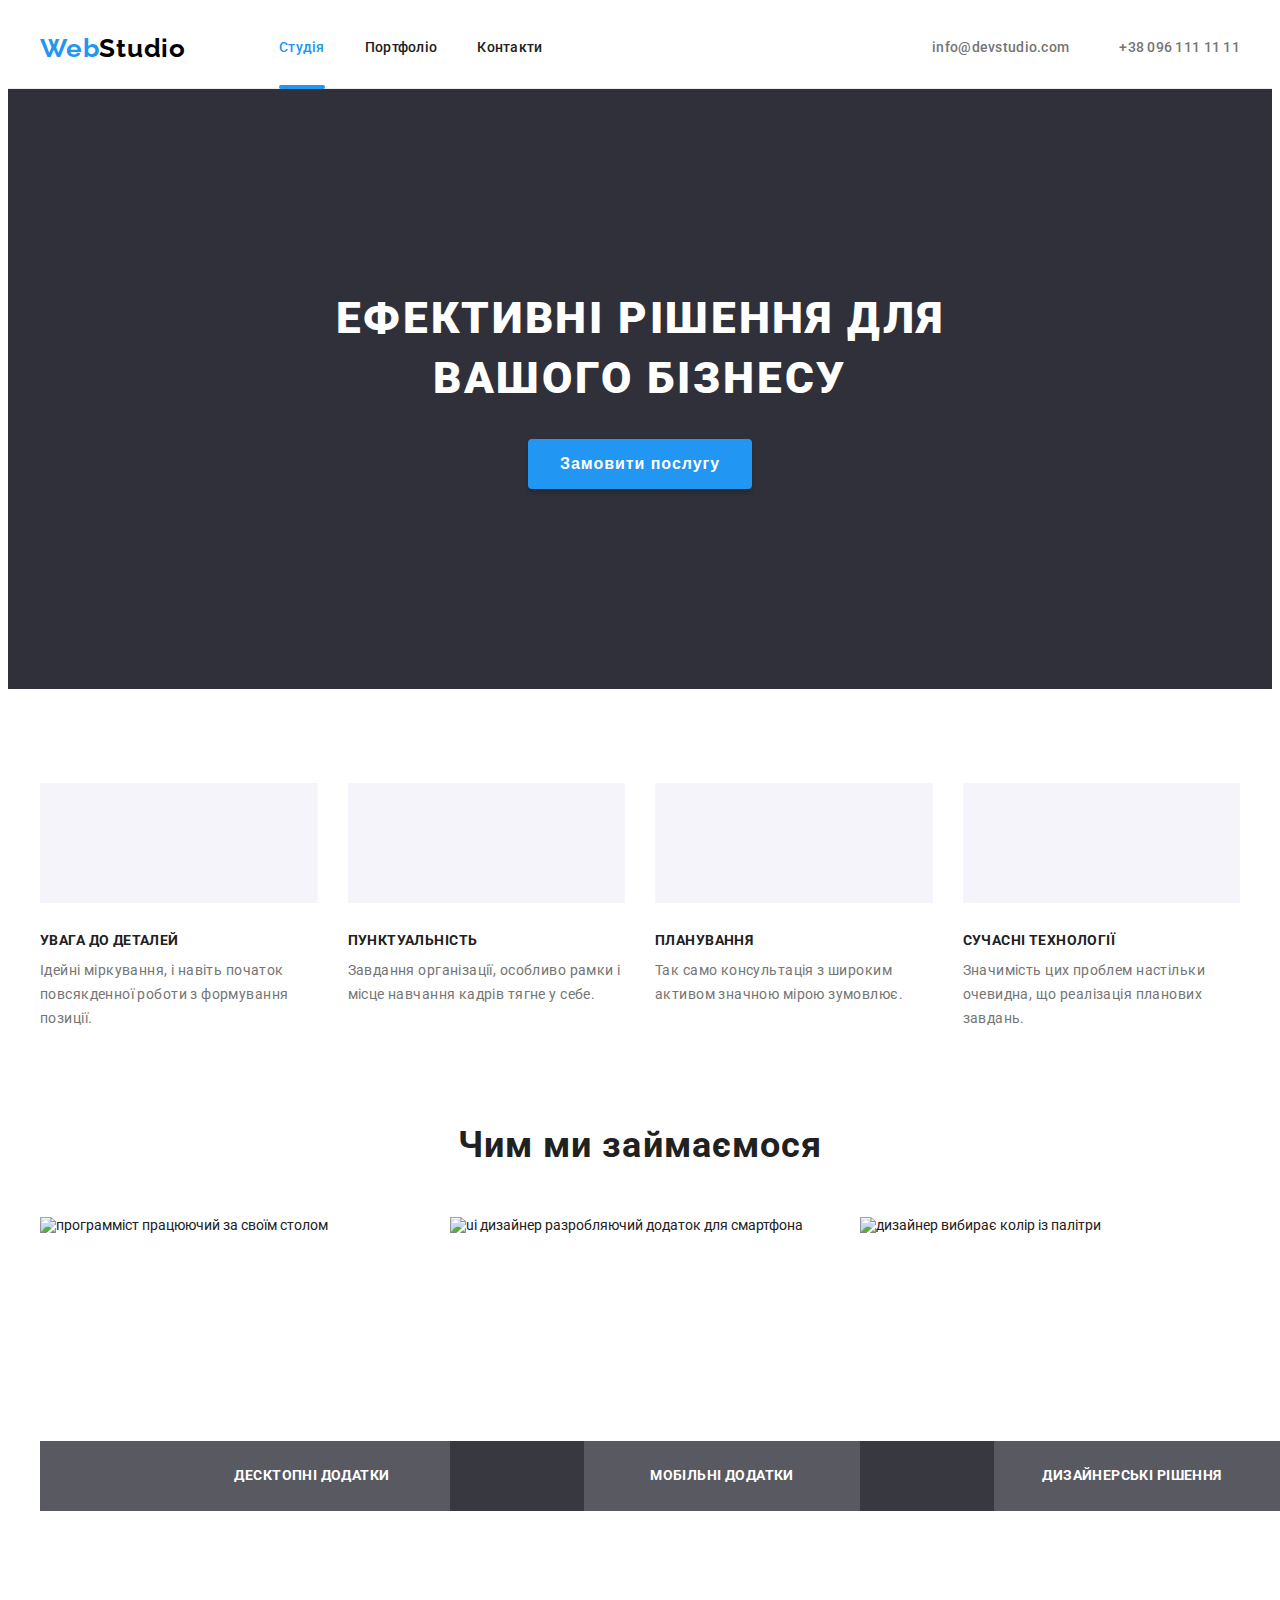
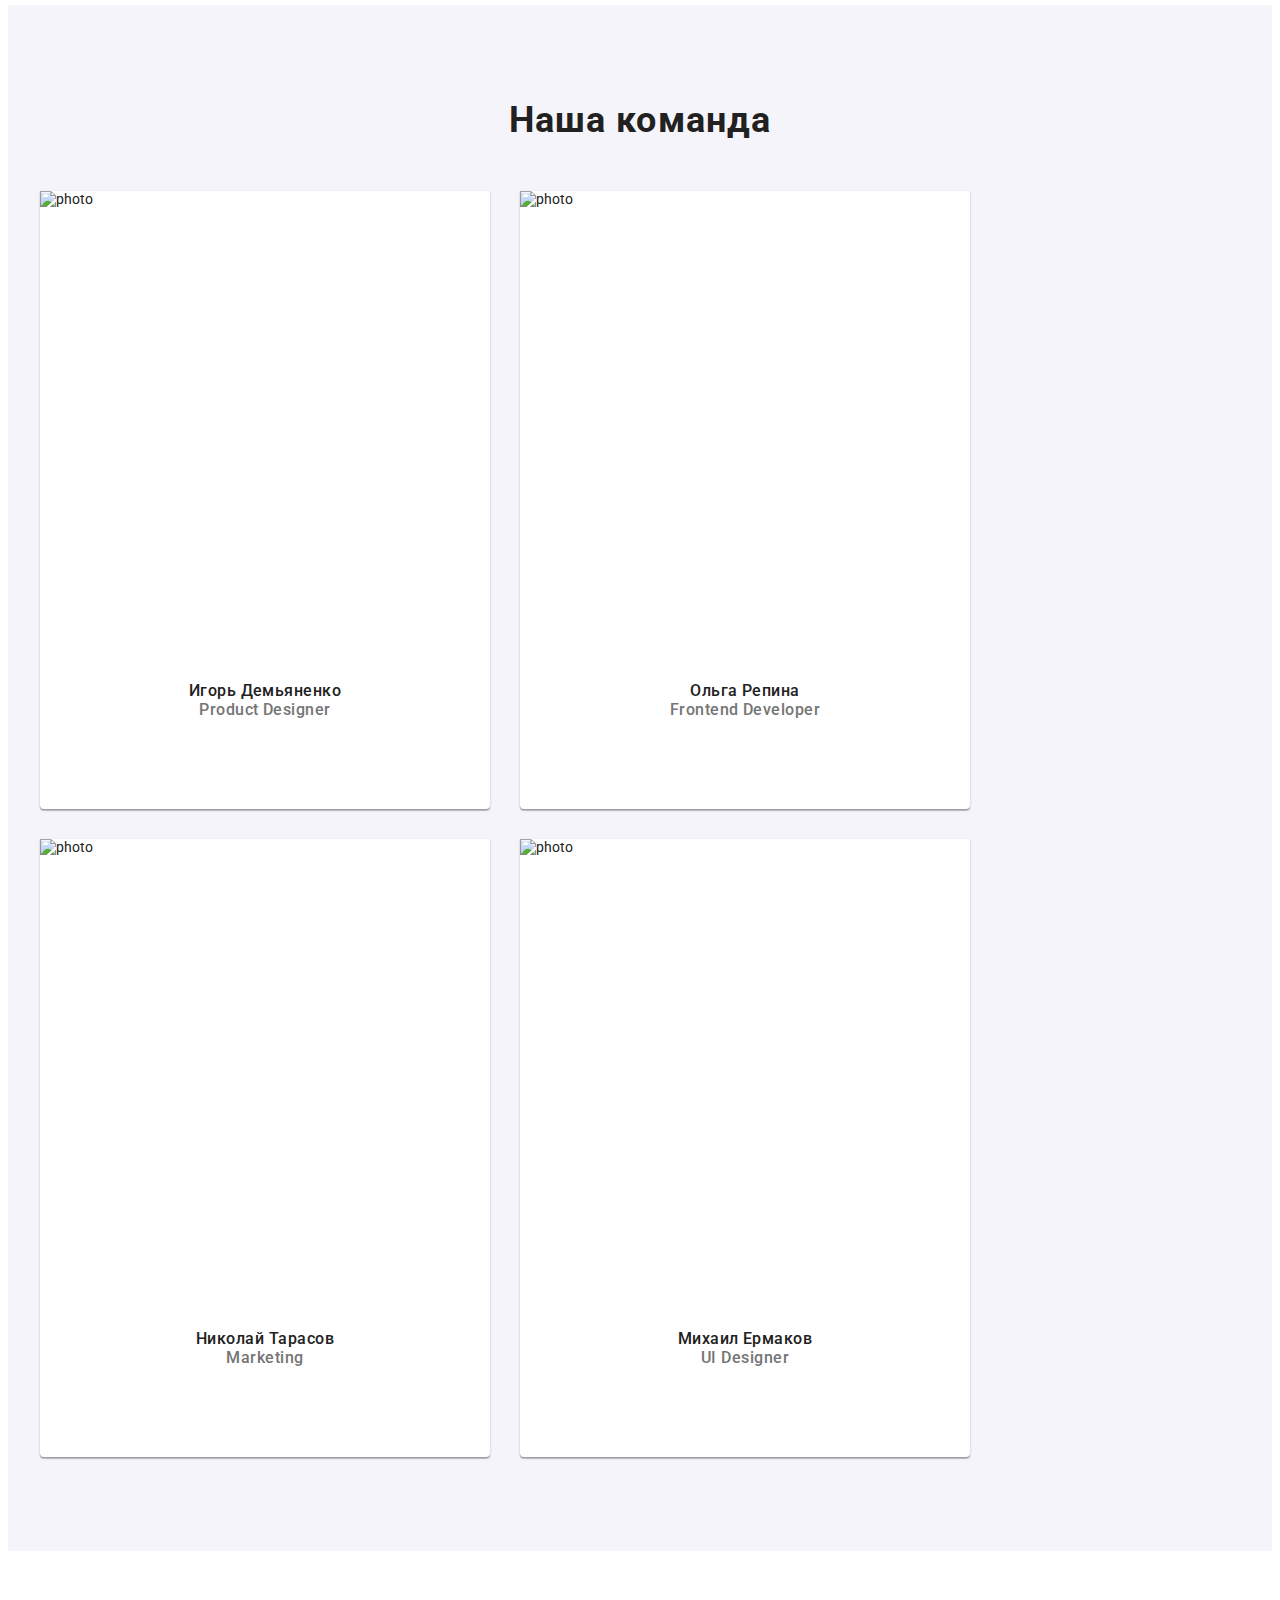
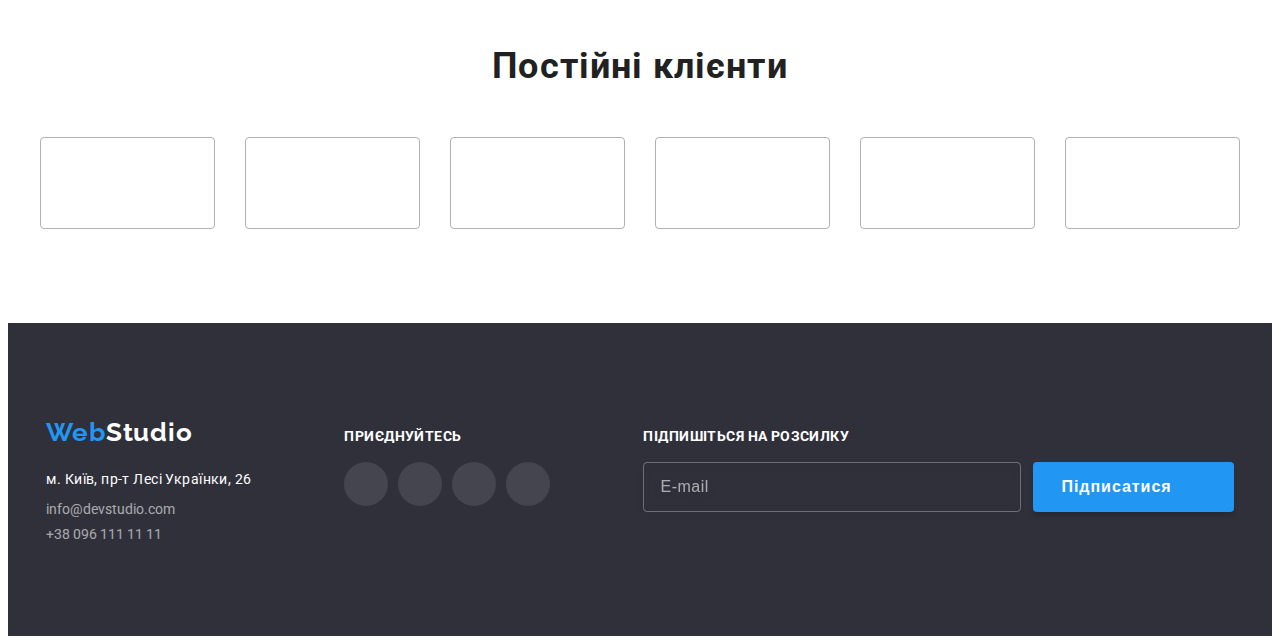
==== index.html @ 39da8366 "bugfix" ====
<!DOCTYPE html>
<html lang="uk">
  <head>
    <meta charset="UTF-8" />
    <meta http-equiv="X-UA-Compatible" content="IE=edge" />
    <meta name="viewport" content="width=device-width, initial-scale=1.0" />
    <title>goit-markup-hw</title>
    <link rel="preconnect" href="https://fonts.googleapis.com" />
    <link rel="preconnect" href="https://fonts.gstatic.com" crossorigin />
    <link
      href="https://fonts.googleapis.com/css2?family=Raleway:wght@700&family=Roboto:wght@400;500;700;900&display=swap"
      rel="stylesheet"
    />
    <link rel="icon" type="image/svg+xml" href="/favicon.svg" />
    <link
      rel="stylesheet"
      href="https://cdnjs.cloudflare.com/ajax/libs/modern-normalize/1.1.0/modern-normalize.min.css"
      integrity="sha512-wpPYUAdjBVSE4KJnH1VR1HeZfpl1ub8YT/NKx4PuQ5NmX2tKuGu6U/JRp5y+Y8XG2tV+wKQpNHVUX03MfMFn9Q=="
      crossorigin="anonymous"
      referrerpolicy="no-referrer"
    />
    <link rel="stylesheet" href="css/main.min.css" />
  </head>

  <body data-page>
    <!-- header -->
    <header class="header">
      <div class="container">
        <div class="header__container">
          <a class="header__logo logo" href="./index.html" lang="en">
            <span class="logo__text">Web</span>Studio
          </a>
          <button
            class="menu-btn"
            type="button"
            aria-expanded="false"
            aria-label="перемикач мобільного меню"
            data-menu-button
          >
            <svg class="icon" width="40" height="40">
              <use class="icon-menu" href="./images/icons.svg#menu-open"></use>
              <use class="icon-cross" href="./images/icons.svg#menu-close"></use>
            </svg>
          </button>
          <div class="mobile-menu" data-menu>
            <nav class="header__nav nav">
              <ul class="nav__list">
                <li class="nav__item">
                  <a class="nav__link nav__link--current" href="./index.html">Студія</a>
                </li>
                <li class="nav__item">
                  <a class="nav__link" href="./portfolio.html">Портфоліо</a>
                </li>
                <li class="nav__item">
                  <a class="nav__link" href="">Контакти</a>
                </li>
              </ul>
            </nav>
            <ul class="header__contacts">
              <li class="header__item">
                <a class="header__link" href="mailto:info@devstudio.com">
                  <svg class="header__icon icon" width="16" height="12">
                    <use href="./images/icons.svg#envelope"></use>
                  </svg>
                  <span class="header__email">info@devstudio.com</span></a
                >
              </li>
              <li class="header__item">
                <a class="header__link" href="tel:+380961111111">
                  <svg class="header__icon icon" width="10" height="16">
                    <use href="./images/icons.svg#smartphone"></use>
                  </svg>
                  <span class="header__phone">+38 096 111 11 11</span></a
                >
              </li>
            </ul>
            <ul class="mobile-menu__socials">
              <li class="mobile-menu__item"><a class="mobile-menu__link" href="">Instagram</a></li>
              <li class="mobile-menu__item"><a class="mobile-menu__link" href="">Twitter</a></li>
              <li class="mobile-menu__item"><a class="mobile-menu__link" href="">Facebook</a></li>
              <li class="mobile-menu__item"><a class="mobile-menu__link" href="">LinkedIn</a></li>
            </ul>
          </div>
        </div>
      </div>
    </header>

    <!-- main -->
    <main>
      <!-- hero section -->
      <section class="hero">
        <h1 class="hero__title main-title">Ефективні рішення для<br />вашого бізнесу</h1>
        <button class="hero__button btn" type="button" data-modal-open>Замовити послугу</button>
      </section>

      <!-- benefits section -->
      <section class="benefits">
        <div class="container">
          <h2 class="section-title visually-hidden">Переваги</h2>
          <ul class="benefits__list card-set">
            <li class="benefits__item card-set__item">
              <div class="benefits__thumb">
                <svg width="70" height="70">
                  <use href="./images/icons.svg#antenna"></use>
                </svg>
              </div>
              <h3 class="benefits__subtitle">Увага до деталей</h3>
              <p class="benefits__text">
                Ідейні міркування, і навіть початок повсякденної роботи з формування позиції.
              </p>
            </li>
            <li class="benefits__item card-set__item">
              <div class="benefits__thumb">
                <svg width="70" height="70">
                  <use href="./images/icons.svg#clock"></use>
                </svg>
              </div>
              <h3 class="benefits__subtitle">Пунктуальність</h3>
              <p class="benefits__text">
                Завдання організації, особливо рамки і місце навчання кадрів тягне у себе.
              </p>
            </li>
            <li class="benefits__item card-set__item">
              <div class="benefits__thumb">
                <svg width="70" height="70">
                  <use href="./images/icons.svg#diagram"></use>
                </svg>
              </div>
              <h3 class="benefits__subtitle">Планування</h3>
              <p class="benefits__text">
                Так само консультація з широким активом значною мірою зумовлює.
              </p>
            </li>
            <li class="benefits__item card-set__item">
              <div class="benefits__thumb">
                <svg width="70" height="70">
                  <use href="./images/icons.svg#astronaut"></use>
                </svg>
              </div>
              <h3 class="benefits__subtitle">Сучасні технології</h3>
              <p class="benefits__text">
                Значимість цих проблем настільки очевидна, що реалізація планових завдань.
              </p>
            </li>
          </ul>
        </div>
      </section>

      <!-- works section -->
      <section class="works">
        <div class="container">
          <h2 class="works__title section-title">Чим ми займаємося</h2>
          <ul class="works__list card-set">
            <li class="card-set__item">
              <div class="works__thumb">
                <picture>
                  <!-- desktop screen -->
                  <source
                    media="(min-width: 1200px)"
                    srcset="./images/works/works-1@1x.webp 1x, ./images/works/works-1@2x.webp 2x"
                    type="image/webp"
                  />
                  <source
                    media="(min-width: 1200px)"
                    srcset="./images/works/works-1@1x.jpg 1x, ./images/works/works-1@2x.jpg 2x"
                    type="image/jpg"
                  />
                  <!-- fallback -->
                  <img
                    src="./images/works/works-1@1x.jpg"
                    width="370"
                    height="294"
                    loading="lazy"
                    alt="программіст працюючий за своїм столом"
                  />
                </picture>
                <p class="works__desc">Десктопні додатки</p>
              </div>
            </li>
            <li class="card-set__item">
              <div class="works__thumb">
                <picture>
                  <!-- desktop screen -->
                  <source
                    media="(min-width: 1200px)"
                    srcset="./images/works/works-2@1x.webp 1x, ./images/works/works-2@2x.webp 2x"
                    type="image/webp"
                  />
                  <source
                    media="(min-width: 1200px)"
                    srcset="./images/works/works-2@1x.jpg 1x, ./images/works/works-2@2x.jpg 2x"
                    type="image/jpg"
                  />
                  <!-- fallback -->
                  <img
                    src="./images/works/works-2@1x.jpg"
                    width="370"
                    height="294"
                    loading="lazy"
                    alt="ui дизайнер разробляючий додаток для смартфона"
                  />
                </picture>
                <p class="works__desc">Мобільні додатки</p>
              </div>
            </li>
            <li class="card-set__item">
              <div class="works__thumb">
                <picture>
                  <!-- desktop screen -->
                  <source
                    media="(min-width: 1200px)"
                    srcset="./images/works/works-3@1x.webp 1x, ./images/works/works-3@2x.webp 2x"
                    type="image/webp"
                  />
                  <source
                    media="(min-width: 1200px)"
                    srcset="./images/works/works-3@1x.jpg 1x, ./images/works/works-3@2x.jpg 2x"
                    type="image/jpg"
                  />
                  <!-- fallback -->
                  <img
                    src="./images/works/works-3@1x.jpg"
                    width="370"
                    height="294"
                    loading="lazy"
                    alt="дизайнер вибирає колір із палітри"
                  />
                </picture>
                <p class="works__desc">Дизайнерські рішення</p>
              </div>
            </li>
          </ul>
        </div>
      </section>

      <!-- team section -->
      <section class="team">
        <div class="container">
          <h2 class="team__title section-title">Наша команда</h2>
          <ul class="team__list card-set">
            <li class="team__item card-set__item">
              <picture>
                <!-- desktop screen -->
                <source
                  media="(min-width: 1200px)"
                  srcset="
                    ./images/team/desktop/team-1_lg@1x.webp 1x,
                    ./images/team/desktop/team-1_lg@2x.webp 2x
                  "
                  type="image/webp"
                />
                <source
                  media="(min-width: 1200px)"
                  srcset="
                    ./images/team/desktop/team-1_lg@1x.jpg 1x,
                    ./images/team/desktop/team-1_lg@2x.jpg 2x
                  "
                  type="image/jpg"
                />
                <!-- tablet screen -->
                <source
                  media="(min-width: 768px)"
                  srcset="
                    ./images/team/tablet/team-1_md@1x.webp 1x,
                    ./images/team/tablet/team-1_md@2x.webp 2x
                  "
                  type="image/webp"
                />
                <source
                  media="(min-width: 768px)"
                  srcset="
                    ./images/team/tablet/team-1_md@1x.jpg 1x,
                    ./images/team/tablet/team-1_md@2x.jpg 2x
                  "
                  type="image/jpg"
                />
                <!-- mobile screen -->
                <source
                  media="(max-width: 767px)"
                  srcset="
                    ./images/team/mobile/team-1_sm@1x.webp 1x,
                    ./images/team/mobile/team-1_sm@2x.webp 2x
                  "
                  type="image/webp"
                />
                <source
                  media="(max-width: 767px)"
                  srcset="
                    ./images/team/mobile/team-1_sm@1x.jpg 1x,
                    ./images/team/mobile/team-1_sm@2x.jpg 2x
                  "
                  type="image/jpg"
                />
                <!-- fallback -->
                <img
                  src="./images/team/mobile/team-1_sm@1x.jpg"
                  width="450"
                  height="460"
                  alt="photo"
                />
              </picture>
              <div class="team__content">
                <h3 class="team__subtitle">Игорь Демьяненко</h3>
                <p class="team__desc" lang="en">Product Designer</p>
                <ul class="socials">
                  <li class="socials__item">
                    <a
                      class="socials__link--light-theme socials__link"
                      href=""
                      aria-label="instagram"
                    >
                      <svg class="icon" width="20" height="20">
                        <use href="./images/icons.svg#instagram"></use>
                      </svg>
                    </a>
                  </li>
                  <li class="socials__item">
                    <a
                      class="socials__link--light-theme socials__link"
                      href=""
                      aria-label="twitter"
                    >
                      <svg class="icon" width="20" height="20">
                        <use href="./images/icons.svg#twitter"></use>
                      </svg>
                    </a>
                  </li>
                  <li class="socials__item">
                    <a
                      class="socials__link--light-theme socials__link"
                      href=""
                      aria-label="facebook"
                    >
                      <svg class="icon" width="20" height="20">
                        <use href="./images/icons.svg#facebook"></use>
                      </svg>
                    </a>
                  </li>
                  <li class="socials__item">
                    <a
                      class="socials__link--light-theme socials__link"
                      href=""
                      aria-label="linkedin"
                    >
                      <svg class="icon" width="20" height="20">
                        <use href="./images/icons.svg#linkedin"></use>
                      </svg>
                    </a>
                  </li>
                </ul>
              </div>
            </li>
            <li class="team__item card-set__item">
              <picture>
                <!-- desktop screen -->
                <source
                  media="(min-width: 1200px)"
                  srcset="
                    ./images/team/desktop/team-2_lg@1x.webp 1x,
                    ./images/team/desktop/team-2_lg@2x.webp 2x
                  "
                  type="image/webp"
                />
                <source
                  media="(min-width: 1200px)"
                  srcset="
                    ./images/team/desktop/team-2_lg@1x.jpg 1x,
                    ./images/team/desktop/team-2_lg@2x.jpg 2x
                  "
                  type="image/jpg"
                />
                <!-- tablet screen -->
                <source
                  media="(min-width: 768px)"
                  srcset="
                    ./images/team/tablet/team-2_md@1x.webp 1x,
                    ./images/team/tablet/team-2_md@2x.webp 2x
                  "
                  type="image/webp"
                />
                <source
                  media="(min-width: 768px)"
                  srcset="
                    ./images/team/tablet/team-2_md@1x.jpg 1x,
                    ./images/team/tablet/team-2_md@2x.jpg 2x
                  "
                  type="image/jpg"
                />
                <!-- mobile screen -->
                <source
                  media="(max-width: 767px)"
                  srcset="
                    ./images/team/mobile/team-2_sm@1x.webp 1x,
                    ./images/team/mobile/team-2_sm@2x.webp 2x
                  "
                  type="image/webp"
                />
                <source
                  media="(max-width: 767px)"
                  srcset="
                    ./images/team/mobile/team-2_sm@1x.jpg 1x,
                    ./images/team/mobile/team-2_sm@2x.jpg 2x
                  "
                  type="image/jpg"
                />
                <!-- fallback -->
                <img
                  src="./images/team/mobile/team-2_sm@1x.jpg"
                  width="450"
                  height="460"
                  alt="photo"
                />
              </picture>
              <div class="team__content">
                <h3 class="team__subtitle">Ольга Репина</h3>
                <p class="team__desc" lang="en">Frontend Developer</p>
                <ul class="socials">
                  <li class="socials__item">
                    <a
                      class="socials__link--light-theme socials__link"
                      href=""
                      aria-label="instagram"
                    >
                      <svg class="icon" width="20" height="20">
                        <use href="./images/icons.svg#instagram"></use>
                      </svg>
                    </a>
                  </li>
                  <li class="socials__item">
                    <a
                      class="socials__link--light-theme socials__link"
                      href=""
                      aria-label="twitter"
                    >
                      <svg class="icon" width="20" height="20">
                        <use href="./images/icons.svg#twitter"></use>
                      </svg>
                    </a>
                  </li>
                  <li class="socials__item">
                    <a
                      class="socials__link--light-theme socials__link"
                      href=""
                      aria-label="facebook"
                    >
                      <svg class="icon" width="20" height="20">
                        <use href="./images/icons.svg#facebook"></use>
                      </svg>
                    </a>
                  </li>
                  <li class="socials__item">
                    <a
                      class="socials__link--light-theme socials__link"
                      href=""
                      aria-label="linkedin"
                    >
                      <svg class="icon" width="20" height="20">
                        <use href="./images/icons.svg#linkedin"></use>
                      </svg>
                    </a>
                  </li>
                </ul>
              </div>
            </li>
            <li class="team__item card-set__item">
              <picture>
                <!-- desktop screen -->
                <source
                  media="(min-width: 1200px)"
                  srcset="
                    ./images/team/desktop/team-3_lg@1x.webp 1x,
                    ./images/team/desktop/team-3_lg@2x.webp 2x
                  "
                  type="image/webp"
                />
                <source
                  media="(min-width: 1200px)"
                  srcset="
                    ./images/team/desktop/team-3_lg@1x.jpg 1x,
                    ./images/team/desktop/team-3_lg@2x.jpg 2x
                  "
                  type="image/jpg"
                />
                <!-- tablet screen -->
                <source
                  media="(min-width: 768px)"
                  srcset="
                    ./images/team/tablet/team-3_md@1x.webp 1x,
                    ./images/team/tablet/team-3_md@2x.webp 2x
                  "
                  type="image/webp"
                />
                <source
                  media="(min-width: 768px)"
                  srcset="
                    ./images/team/tablet/team-3_md@1x.jpg 1x,
                    ./images/team/tablet/team-3_md@2x.jpg 2x
                  "
                  type="image/jpg"
                />
                <!-- mobile screen -->
                <source
                  media="(max-width: 767px)"
                  srcset="
                    ./images/team/mobile/team-3_sm@1x.webp 1x,
                    ./images/team/mobile/team-3_sm@2x.webp 2x
                  "
                  type="image/webp"
                />
                <source
                  media="(max-width: 767px)"
                  srcset="
                    ./images/team/mobile/team-3_sm@1x.jpg 1x,
                    ./images/team/mobile/team-3_sm@2x.jpg 2x
                  "
                  type="image/jpg"
                />
                <!-- fallback -->
                <img
                  src="./images/team/mobile/team-3_sm@1x.jpg"
                  width="450"
                  height="460"
                  alt="photo"
                />
              </picture>
              <div class="team__content">
                <h3 class="team__subtitle">Николай Тарасов</h3>
                <p class="team__desc" lang="en">Marketing</p>
                <ul class="socials">
                  <li class="socials__item">
                    <a
                      class="socials__link--light-theme socials__link"
                      href=""
                      aria-label="instagram"
                    >
                      <svg class="icon" width="20" height="20">
                        <use href="./images/icons.svg#instagram"></use>
                      </svg>
                    </a>
                  </li>
                  <li class="socials__item">
                    <a
                      class="socials__link--light-theme socials__link"
                      href=""
                      aria-label="twitter"
                    >
                      <svg class="icon" width="20" height="20">
                        <use href="./images/icons.svg#twitter"></use>
                      </svg>
                    </a>
                  </li>
                  <li class="socials__item">
                    <a
                      class="socials__link--light-theme socials__link"
                      href=""
                      aria-label="facebook"
                    >
                      <svg class="icon" width="20" height="20">
                        <use href="./images/icons.svg#facebook"></use>
                      </svg>
                    </a>
                  </li>
                  <li class="socials__item">
                    <a
                      class="socials__link--light-theme socials__link"
                      href=""
                      aria-label="linkedin"
                    >
                      <svg class="icon" width="20" height="20">
                        <use href="./images/icons.svg#linkedin"></use>
                      </svg>
                    </a>
                  </li>
                </ul>
              </div>
            </li>
            <li class="team__item card-set__item">
              <picture>
                <!-- desktop screen -->
                <source
                  media="(min-width: 1200px)"
                  srcset="
                    ./images/team/desktop/team-4_lg@1x.webp 1x,
                    ./images/team/desktop/team-4_lg@2x.webp 2x
                  "
                  type="image/webp"
                />
                <source
                  media="(min-width: 1200px)"
                  srcset="
                    ./images/team/desktop/team-4_lg@1x.jpg 1x,
                    ./images/team/desktop/team-4_lg@2x.jpg 2x
                  "
                  type="image/jpg"
                />
                <!-- tablet screen -->
                <source
                  media="(min-width: 768px)"
                  srcset="
                    ./images/team/tablet/team-4_md@1x.webp 1x,
                    ./images/team/tablet/team-4_md@2x.webp 2x
                  "
                  type="image/webp"
                />
                <source
                  media="(min-width: 768px)"
                  srcset="
                    ./images/team/tablet/team-4_md@1x.jpg 1x,
                    ./images/team/tablet/team-4_md@2x.jpg 2x
                  "
                  type="image/jpg"
                />
                <!-- mobile screen -->
                <source
                  media="(max-width: 767px)"
                  srcset="
                    ./images/team/mobile/team-4_sm@1x.webp 1x,
                    ./images/team/mobile/team-4_sm@2x.webp 2x
                  "
                  type="image/webp"
                />
                <source
                  media="(max-width: 767px)"
                  srcset="
                    ./images/team/mobile/team-4_sm@1x.jpg 1x,
                    ./images/team/mobile/team-4_sm@2x.jpg 2x
                  "
                  type="image/jpg"
                />
                <!-- fallback -->
                <img
                  src="./images/team/mobile/team-4_sm@1x.jpg"
                  width="450"
                  height="460"
                  alt="photo"
                />
              </picture>
              <div class="team__content">
                <h3 class="team__subtitle">Михаил Ермаков</h3>
                <p class="team__desc" lang="en">UI Designer</p>
                <ul class="socials">
                  <li class="socials__item">
                    <a
                      class="socials__link--light-theme socials__link"
                      href=""
                      aria-label="instagram"
                    >
                      <svg class="icon" width="20" height="20">
                        <use href="./images/icons.svg#instagram"></use>
                      </svg>
                    </a>
                  </li>
                  <li class="socials__item">
                    <a
                      class="socials__link--light-theme socials__link"
                      href=""
                      aria-label="twitter"
                    >
                      <svg class="icon" width="20" height="20">
                        <use href="./images/icons.svg#twitter"></use>
                      </svg>
                    </a>
                  </li>
                  <li class="socials__item">
                    <a
                      class="socials__link--light-theme socials__link"
                      href=""
                      aria-label="facebook"
                    >
                      <svg class="icon" width="20" height="20">
                        <use href="./images/icons.svg#facebook"></use>
                      </svg>
                    </a>
                  </li>
                  <li class="socials__item">
                    <a
                      class="socials__link--light-theme socials__link"
                      href=""
                      aria-label="linkedin"
                    >
                      <svg class="icon" width="20" height="20">
                        <use href="./images/icons.svg#linkedin"></use>
                      </svg>
                    </a>
                  </li>
                </ul>
              </div>
            </li>
          </ul>
        </div>
      </section>

      <!-- clients -->
      <section class="clients">
        <div class="container">
          <h2 class="clients__title section-title">Постійні клієнти</h2>
          <ul class="clients__list card-set">
            <li class="card-set__item">
              <a class="clients__link" href="" aria-label="logo1">
                <svg class="icon" height="60" width="106">
                  <use href="./images/icons.svg#logo-1"></use>
                </svg>
              </a>
            </li>
            <li class="card-set__item">
              <a class="clients__link" href="" aria-label="logo2">
                <svg class="icon" height="60" width="106">
                  <use href="./images/icons.svg#logo-2"></use>
                </svg>
              </a>
            </li>
            <li class="card-set__item">
              <a class="clients__link" href="" aria-label="logo3">
                <svg class="icon" height="60" width="106">
                  <use href="./images/icons.svg#logo-3"></use>
                </svg>
              </a>
            </li>
            <li class="card-set__item">
              <a class="clients__link" href="" aria-label="logo4">
                <svg class="icon" height="60" width="106">
                  <use href="./images/icons.svg#logo-4"></use>
                </svg>
              </a>
            </li>
            <li class="card-set__item">
              <a class="clients__link" href="" aria-label="logo5">
                <svg class="icon" height="60" width="106">
                  <use href="./images/icons.svg#logo-5"></use>
                </svg>
              </a>
            </li>
            <li class="card-set__item">
              <a class="clients__link" href="" aria-label="logo6">
                <svg class="icon" height="60" width="106">
                  <use href="./images/icons.svg#logo-6"></use>
                </svg>
              </a>
            </li>
          </ul>
        </div>
      </section>
    </main>

    <!-- footer -->
    <footer class="footer">
      <div class="footer__container container">
        <div class="footer__address-wrap">
          <a class="logo logo--light footer__logo" href="./index.html" lang="en"
            ><span class="logo__text">Web</span>Studio</a
          >
          <address>
            <ul class="footer__list">
              <li class="footer__item">
                <a
                  class="footer__address"
                  href="https://www.google.com/maps/place/%D0%B1%D1%83%D0%BB.+%D0%9B%D0%B5%D1%81%D0%B8+%D0%A3%D0%BA%D1%80%D0%B0%D0%B8%D0%BD%D0%BA%D0%B8,+26,+%D0%9A%D0%B8%D0%B5%D0%B2,+02000/@50.4265807,30.5383858,17z/data=!4m5!3m4!1s0x40d4cf0e033ecbe9:0x57a4dffefec77da0!8m2!3d50.4265807!4d30.5383858?hl=ru"
                  target="_blank"
                  rel="noopener nofollow"
                >
                  м. Київ, пр-т Лесі Українки, 26
                </a>
              </li>
              <li class="footer__item">
                <a class="footer__link" href="mailto:info@devstudio.com">info@devstudio.com</a>
              </li>
              <li class="footer__item">
                <a class="footer__link" href="tel:+380961111111">+38 096 111 11 11</a>
              </li>
            </ul>
          </address>
        </div>
        <div class="footer__socials">
          <p class="footer__subtitle">приєднуйтесь</p>
          <ul class="socials">
            <li class="socials__item">
              <a class="socials__link socials__link--dark-theme" href="">
                <svg class="icon" width="20" height="20">
                  <use href="./images/icons.svg#instagram"></use>
                </svg>
              </a>
            </li>
            <li class="socials__item">
              <a class="socials__link socials__link--dark-theme" href="">
                <svg class="icon" width="20" height="20">
                  <use href="./images/icons.svg#twitter"></use>
                </svg>
              </a>
            </li>
            <li class="socials__item">
              <a class="socials__link socials__link--dark-theme" href="">
                <svg class="icon" width="20" height="20">
                  <use href="./images/icons.svg#facebook"></use>
                </svg>
              </a>
            </li>
            <li class="socials__item">
              <a class="socials__link socials__link--dark-theme" href="">
                <svg class="icon" width="20" height="20">
                  <use href="./images/icons.svg#linkedin"></use>
                </svg>
              </a>
            </li>
          </ul>
        </div>
        <div class="footer__form">
          <strong class="footer__subtitle">Підпишіться на розсилку</strong>
          <form class="subscription-form" name="subscription-form">
            <input
              class="subscription-form__input"
              type="email"
              name="email"
              placeholder="E-mail"
            />
            <button class="btn subscription-form__btn" type="submit">
              Підписатися
              <svg width="24" height="24">
                <use href="./images/icons.svg#icon-send"></use>
              </svg>
            </button>
          </form>
        </div>
      </div>
    </footer>

    <!-- Modal window -->
    <div class="backdrop backdrop--is-hidden" data-modal>
      <div class="modal">
        <button class="modal__close-btn" type="button" data-modal-close>
          <svg class="icon" width="11" height="11">
            <use href="./images/icons.svg#close-btn"></use>
          </svg>
        </button>

        <form class="registration-form" name="registration-form">
          <strong class="registration-form__title">Залиште свої дані, ми вам передзвонимо</strong>
          <div class="registration-form__group" role="group">
            <label class="registration-form__wrap">
              <span class="registration-form__label">Ім'я</span>
              <input class="registration-form__input" type="text" name="username" />
              <svg class="registration-form__icon" width="18" height="18">
                <use href="./images/icons.svg#icon-person"></use>
              </svg>
            </label>

            <label class="registration-form__wrap">
              <span class="registration-form__label">Телефон</span>
              <input class="registration-form__input" type="tel" name="phone" />
              <svg class="registration-form__icon" width="18" height="18">
                <use href="./images/icons.svg#icon-phone"></use>
              </svg>
            </label>

            <label class="registration-form__wrap">
              <span class="registration-form__label">Пошта</span>
              <input class="registration-form__input" type="email" name="email" />
              <svg class="registration-form__icon" width="18" height="18">
                <use href="./images/icons.svg#icon-email"></use>
              </svg>
            </label>

            <label class="registration-form__wrap">
              <span class="registration-form__label">Коментар</span>
              <textarea
                class="registration-form__textaria"
                name="feedback"
                placeholder="Введіть текст"
              ></textarea>
            </label>
          </div>
          <label class="agreement">
            <input class="agreement__checkbox visually-hidden" type="checkbox" name="agreement" />
            <svg class="agreement__icon" width="16" height="15">
              <use class="agreement__icon-uncheck" href="./images/icons.svg#icon-uncheck"></use>
              <use class="agreement__icon-check" href="./images/icons.svg#icon-check"></use>
            </svg>
            <span class="agreement__text">
              Погоджуюся з розсилкою та приймаю
              <a class="agreement__link" href="">Умови договору</a>
            </span>
          </label>

          <button class="btn registration-form__btn" type="submit">Відправити</button>
        </form>
      </div>
    </div>
    <script src="./js/modal.js"></script>
    <script src="./js/menu.js"></script>
  </body>
</html>
---- css/main.min.css ----
:root{--primary-font: "Roboto", sans-serif;--secondary-font: "Raleway", sans-serif;--main-light: #fff;--accent-cl: #2196f3;--main-font-cl: #212121;--secondary-font-cl: #757575;--dark-bg-cl: #2f303a;--light-bg-cl: #f5f4fa;--backdrop-bg-cl: rgba(0, 0, 0, 0.2);--overlay-bg-cl: rgba(33, 150, 243, 0.9);--icon-cl: #afb1b8;--logo-dark-cl: #000000;--hover-btn: #188ce8;--hero-gradient: rgba(47, 48, 58, 0.4);--indent: 30px;--items: 3;--animation: 250ms cubic-bezier(0.4, 0, 0.2, 1)}.visually-hidden{position:absolute;width:1px;height:1px;margin:-1px;border:0;padding:0;white-space:nowrap;-webkit-clip-path:inset(100%);clip-path:inset(100%);clip:rect(0 0 0 0);overflow:hidden}.mobile-menu__socials,.portfolio__list,.footer__list,.clients__list,.team__list,.works__list,.benefits__list,.nav__list,.header__contacts,.filter,.socials{list-style:none;margin:0;padding:0}.mobile-menu__link,.footer__link,.footer__logo,.nav__link,.header__link,.card__link,.socials__link,.logo{text-decoration:none;color:currentColor}html{scroll-behavior:smooth}body{font-family:var(--primary-font);font-size:14px;color:var(--main-font-cl);background-color:var(--main-light)}.no-scroll{overflow:hidden}img{display:block;max-width:100%;height:auto;-o-object-fit:cover;object-fit:cover;-o-object-position:center;object-position:center}h1,h2,h3,h4,h5,h6,p{margin:0}.logo{font-family:var(--secondary-font);color:var(--logo-dark-cl);font-weight:700;font-size:26px;line-height:1.19;letter-spacing:.03em}@media screen and (max-width: 767px){.logo{font-weight:700;font-size:24px;line-height:1.17;letter-spacing:.03em}}.logo--light{color:var(--main-light)}.logo__text{color:var(--accent-cl)}.icon{fill:currentColor}.main-title{font-weight:900;font-size:26px;line-height:1.62;letter-spacing:.06em;text-transform:uppercase;color:var(--main-light)}@media screen and (min-width: 1200px){.main-title{font-weight:900;font-size:44px;line-height:1.36;letter-spacing:.06em}}.section-title{font-weight:700;font-size:28px;line-height:1.18;letter-spacing:.03em;text-align:center}@media screen and (min-width: 1200px){.section-title{font-weight:700;font-size:36px;line-height:1.17;letter-spacing:.03em}}.btn{font-weight:700;font-size:16px;line-height:1.88;letter-spacing:.06em;color:var(--main-light);background-color:var(--accent-cl);-webkit-box-shadow:0px 4px 4px rgba(0,0,0,.15);box-shadow:0px 4px 4px rgba(0,0,0,.15);border-radius:4px;border:none;cursor:pointer}.socials{display:-webkit-box;display:-ms-flexbox;display:flex;-webkit-box-pack:center;-ms-flex-pack:center;justify-content:center;gap:10px}.socials__link{display:-webkit-box;display:-ms-flexbox;display:flex;-webkit-box-pack:center;-ms-flex-pack:center;justify-content:center;-webkit-box-align:center;-ms-flex-align:center;align-items:center;width:44px;height:44px;border-radius:50%}.socials__link--light-theme{color:var(--icon-cl);-webkit-transition:color var(--animation),background-color var(--animation);transition:color var(--animation),background-color var(--animation)}.socials__link--light-theme:hover{color:var(--main-light);background-color:var(--accent-cl)}.socials__link--dark-theme{color:var(--main-light);background-color:rgba(255,255,255,.1);-webkit-transition:background-color var(--animation);transition:background-color var(--animation)}.socials__link--dark-theme:hover{background-color:var(--accent-cl)}.card-set{display:-webkit-box;display:-ms-flexbox;display:flex;-ms-flex-wrap:wrap;flex-wrap:wrap;gap:var(--indent)}.card-set__item{-ms-flex-preferred-size:calc((100% - var(--indent)*(var(--items) - 1))/var(--items));flex-basis:calc((100% - var(--indent)*(var(--items) - 1))/var(--items))}.filter__btn{padding:6px 21px;font-weight:500;font-size:16px;line-height:1.63;letter-spacing:.03em;color:var(--main-font-cl);background:var(--light-bg-cl);border-radius:4px;cursor:pointer;border:none;-webkit-transition:color var(--animation),background-color var(--animation),-webkit-box-shadow var(--animation);transition:color var(--animation),background-color var(--animation),-webkit-box-shadow var(--animation);transition:color var(--animation),background-color var(--animation),box-shadow var(--animation);transition:color var(--animation),background-color var(--animation),box-shadow var(--animation),-webkit-box-shadow var(--animation)}.filter__btn:hover,.filter__btn:focus{color:var(--main-light);background-color:var(--accent-cl);-webkit-box-shadow:0px 3px 1px rgba(0,0,0,.1),0px 1px 2px rgba(0,0,0,.08),0px 2px 2px rgba(0,0,0,.12);box-shadow:0px 3px 1px rgba(0,0,0,.1),0px 1px 2px rgba(0,0,0,.08),0px 2px 2px rgba(0,0,0,.12)}.filter__btn--current{background-color:var(--accent-cl);color:var(--main-light)}.card__thumb{position:relative;overflow:hidden}.card__text{font-weight:400;font-size:18px;line-height:1.56;letter-spacing:.03em;text-align:left;color:var(--main-light)}@media screen and (max-width: 350px){.card__text{font-weight:400;font-size:16px;line-height:1.75;letter-spacing:.03em}}.card__content{-webkit-box-flex:1;-ms-flex-positive:1;flex-grow:1;padding:20px;border:1px solid #eee;border-top:none}.card__title{font-weight:700;font-size:18px;line-height:2;letter-spacing:.06em}.card__desc{font-weight:400;font-size:16px;line-height:1.88;letter-spacing:.03em;color:var(--secondary-font-cl)}.card__link{display:-webkit-box;display:-ms-flexbox;display:flex;-webkit-box-orient:vertical;-webkit-box-direction:normal;-ms-flex-direction:column;flex-direction:column;height:100%;-webkit-transition:-webkit-box-shadow var(--animation);transition:-webkit-box-shadow var(--animation);transition:box-shadow var(--animation);transition:box-shadow var(--animation), -webkit-box-shadow var(--animation)}.card__link:hover,.card__link:focus{-webkit-box-shadow:0px 1px 1px rgba(0,0,0,.12),0px 4px 4px rgba(0,0,0,.06),1px 4px 6px rgba(0,0,0,.16);box-shadow:0px 1px 1px rgba(0,0,0,.12),0px 4px 4px rgba(0,0,0,.06),1px 4px 6px rgba(0,0,0,.16)}.card__overlay{position:absolute;top:0;left:0;-webkit-transform:translateY(101%);transform:translateY(101%);width:100%;height:100%;padding-left:10px;padding-right:10px;display:-webkit-box;display:-ms-flexbox;display:flex;-webkit-box-align:center;-ms-flex-align:center;align-items:center;background-color:var(--overlay-bg-cl);-webkit-transition:-webkit-transform var(--animation);transition:-webkit-transform var(--animation);transition:transform var(--animation);transition:transform var(--animation), -webkit-transform var(--animation)}@media screen and (min-width: 480px){.card__overlay{padding-left:24px;padding-right:24px}}@media screen and (min-width: 768px)and (max-width: 1199px){.card__overlay{padding-top:49px;padding-bottom:77px}}.card__link:hover .card__overlay{-webkit-transform:translateY(0);transform:translateY(0)}.registration-form__title{display:block;margin-bottom:12px;text-align:center;font-weight:700;font-size:20px;line-height:1.5;letter-spacing:.03em}@media screen and (min-width: 1200px){.registration-form__title{font-weight:700;font-size:20px;line-height:1.15;letter-spacing:.03em}}.registration-form__group{margin-bottom:20px}.registration-form__wrap{position:relative;display:block;margin-bottom:10px}.registration-form__wrap:last-child{margin:0}.registration-form__label{display:block;margin-bottom:4px;font-weight:.01em;font-size:12px;line-height:1.17;letter-spacing:.03em;color:var(--secondary-font-cl)}.registration-form__input{display:block;width:100%;height:40px;padding-top:12px;padding-bottom:12px;padding-left:42px;border:1px solid rgba(33,33,33,.2);border-radius:4px;outline:rgba(0,0,0,0);-webkit-transition:border-color var(--animation);transition:border-color var(--animation)}.registration-form__input:hover,.registration-form__input:focus{border-color:var(--accent-cl)}.registration-form__icon{position:absolute;bottom:12px;left:12px;-webkit-transition:fill var(--animation);transition:fill var(--animation)}.modal-form-input:hover+.registration-form__icon,.modal-form-input:focus+.registration-form__icon{fill:var(--accent-cl)}.registration-form__textaria{display:block;width:100%;height:120px;resize:none;padding:12px 16px;border:1px solid rgba(33,33,33,.2);border-radius:4px;outline:rgba(0,0,0,0);-webkit-transition:border-color var(--animation);transition:border-color var(--animation)}.registration-form__textaria:hover,.registration-form__textaria:focus{border-color:var(--accent-cl)}.registration-form__textaria::-webkit-input-placeholder{font-weight:.01em;font-size:12px;line-height:1.17;letter-spacing:.03em;font-size:12px;line-height:1.17;letter-spacing:.01em;color:rgba(117,117,117,.5)}.registration-form__textaria::-moz-placeholder{font-weight:.01em;font-size:12px;line-height:1.17;letter-spacing:.03em;font-size:12px;line-height:1.17;letter-spacing:.01em;color:rgba(117,117,117,.5)}.registration-form__textaria:-ms-input-placeholder{font-weight:.01em;font-size:12px;line-height:1.17;letter-spacing:.03em;font-size:12px;line-height:1.17;letter-spacing:.01em;color:rgba(117,117,117,.5)}.registration-form__textaria::-ms-input-placeholder{font-weight:.01em;font-size:12px;line-height:1.17;letter-spacing:.03em;font-size:12px;line-height:1.17;letter-spacing:.01em;color:rgba(117,117,117,.5)}.registration-form__textaria::placeholder{font-weight:.01em;font-size:12px;line-height:1.17;letter-spacing:.03em;font-size:12px;line-height:1.17;letter-spacing:.01em;color:rgba(117,117,117,.5)}.registration-form__btn{display:block;min-width:200px;margin:0 auto;padding:10px 52px;-webkit-transition:background-color var(--animation);transition:background-color var(--animation)}.registration-form__btn:hover,.registration-form__btn:focus{background-color:var(--hover-btn)}@media screen and (min-width: 480px)and (max-width: 1199px){.subscription-form{width:450px}}@media screen and (min-width: 1200px){.subscription-form{display:-webkit-box;display:-ms-flexbox;display:flex;gap:12px}}.subscription-form__input{display:block;margin:0 auto;width:100%;padding-top:14px;padding-bottom:14px;padding-left:16px;font-weight:400;font-size:16px;line-height:1.25;letter-spacing:.03em;color:rgba(255,255,255,.6);background-color:rgba(0,0,0,0);border:1px solid rgba(255,255,255,.3);-webkit-filter:drop-shadow(0px 4px 4px rgba(0, 0, 0, 0.15));filter:drop-shadow(0px 4px 4px rgba(0, 0, 0, 0.15));border-radius:4px;outline:rgba(0,0,0,0)}@media screen and (max-width: 1199px){.subscription-form__input{margin-bottom:20px}}@media screen and (min-width: 1200px){.subscription-form__input{width:358px}}.subscription-form__input::-webkit-input-placeholder{font-weight:400;font-size:16px;line-height:1.25;letter-spacing:.03em;color:rgba(255,255,255,.6)}.subscription-form__input::-moz-placeholder{font-weight:400;font-size:16px;line-height:1.25;letter-spacing:.03em;color:rgba(255,255,255,.6)}.subscription-form__input:-ms-input-placeholder{font-weight:400;font-size:16px;line-height:1.25;letter-spacing:.03em;color:rgba(255,255,255,.6)}.subscription-form__input::-ms-input-placeholder{font-weight:400;font-size:16px;line-height:1.25;letter-spacing:.03em;color:rgba(255,255,255,.6)}.subscription-form__input::placeholder{font-weight:400;font-size:16px;line-height:1.25;letter-spacing:.03em;color:rgba(255,255,255,.6)}.subscription-form__btn{display:-webkit-box;display:-ms-flexbox;display:flex;margin:0 auto;-webkit-box-align:center;-ms-flex-align:center;align-items:center;gap:10px;padding:10px 28px;min-width:200px}.agreement{display:-webkit-box;display:-ms-flexbox;display:flex;-webkit-box-align:center;-ms-flex-align:center;align-items:center;-webkit-box-pack:center;-ms-flex-pack:center;justify-content:center;gap:7px;margin-bottom:30px}.agreement__text{font-weight:400;font-size:12px;line-height:1.17;letter-spacing:.03em;color:var(--secondary-font-cl);-webkit-user-select:none;-moz-user-select:none;-ms-user-select:none;user-select:none}@media screen and (min-width: 1200px){.agreement__text{font-weight:400;font-size:14px;line-height:1.71;letter-spacing:.03em}}.agreement__link{text-decoration:underline;text-underline-position:under;color:var(--accent-cl)}.agreement__icon{-ms-flex-negative:0;flex-shrink:0;-webkit-transition:fill var(--animation);transition:fill var(--animation)}.agreement__checkbox:hover+.agreement__icon,.agreement__checkbox:focus+.agreement__icon{fill:var(--accent-cl)}.agreement__checkbox:checked+.agreement__icon .agreement__icon-uncheck{opacity:0;-webkit-transition:opacity var(--animation);transition:opacity var(--animation)}.agreement__icon-check{opacity:0;-webkit-transition:opacity var(--animation);transition:opacity var(--animation)}.agreement__checkbox:checked+.agreement__icon .agreement__icon-check{opacity:1}.container{margin-left:auto;margin-right:auto;padding-left:15px;padding-right:15px}@media screen and (min-width: 480px){.container{width:480px}}@media screen and (min-width: 768px){.container{width:768px}}@media screen and (min-width: 1200px){.container{width:1200px}}.header{border-bottom:1px solid #ececec}.header__container{display:-webkit-box;display:-ms-flexbox;display:flex;-webkit-box-align:center;-ms-flex-align:center;align-items:center}@media screen and (max-width: 767px){.header__container{-webkit-box-pack:justify;-ms-flex-pack:justify;justify-content:space-between}}@media screen and (max-width: 767px){.header__logo{display:-webkit-inline-box;display:-ms-inline-flexbox;display:inline-flex;padding-top:15px;padding-bottom:15px}}@media screen and (min-width: 768px){.header__logo{margin-right:87px}}@media screen and (min-width: 1200px){.header__logo{margin-right:93px}}@media screen and (max-width: 767px){.header__nav{margin-bottom:auto}}@media screen and (min-width: 768px){.header__nav{margin-right:auto}}.header__contacts{display:-webkit-box;display:-ms-flexbox;display:flex;gap:32px;-webkit-box-orient:vertical;-webkit-box-direction:reverse;-ms-flex-direction:column-reverse;flex-direction:column-reverse}@media screen and (max-width: 767px){.header__contacts{margin-bottom:64px}}@media screen and (min-width: 768px){.header__contacts{-webkit-box-orient:vertical;-webkit-box-direction:normal;-ms-flex-direction:column;flex-direction:column;-webkit-box-pack:center;-ms-flex-pack:center;justify-content:center;gap:10px}}@media screen and (min-width: 1200px){.header__contacts{-webkit-box-orient:horizontal;-webkit-box-direction:normal;-ms-flex-direction:row;flex-direction:row;-webkit-box-align:center;-ms-flex-align:center;align-items:center;gap:30px}}.header__icon{margin-right:10px}@media screen and (max-width: 767px){.header__icon{display:none}}@media screen and (max-width: 767px){.header__phone{color:var(--accent-cl)}}@media screen and (min-width: 480px)and (max-width: 767px){.header__phone{font-weight:500;font-size:34px;line-height:1.18;letter-spacing:.02em}}.header__link{display:-webkit-box;display:-ms-flexbox;display:flex;font-weight:500;font-size:24px;line-height:1.17;letter-spacing:.02em;color:var(--secondary-font-cl);-webkit-transition:color var(--animation);transition:color var(--animation)}@media screen and (min-width: 768px){.header__link{font-weight:500;font-size:12px;line-height:1.17;letter-spacing:.02em;-webkit-box-align:center;-ms-flex-align:center;align-items:center}.header__link:hover,.header__link:focus{color:var(--accent-cl)}}@media screen and (min-width: 1200px){.header__link{font-weight:500;font-size:14px;line-height:1.14;letter-spacing:.02em}}.nav__list{display:-webkit-box;display:-ms-flexbox;display:flex;-webkit-box-orient:vertical;-webkit-box-direction:normal;-ms-flex-direction:column;flex-direction:column;gap:32px}@media screen and (min-width: 768px){.nav__list{-webkit-box-orient:horizontal;-webkit-box-direction:normal;-ms-flex-direction:row;flex-direction:row;gap:40px}}.nav__link{font-weight:500;font-size:40px;line-height:1.18;letter-spacing:.02em}.nav__link--current{color:var(--accent-cl)}@media screen and (min-width: 768px){.nav__link{position:relative;-webkit-box-orient:horizontal;-webkit-box-direction:normal;-ms-flex-direction:row;flex-direction:row;gap:40px;display:block;padding-top:32px;padding-bottom:32px;font-weight:500;font-size:14px;line-height:1.14;letter-spacing:.02em;-webkit-transition:color var(--animation);transition:color var(--animation)}.nav__link:hover,.nav__link:focus{color:var(--accent-cl)}.nav__link--current::after{content:"";position:absolute;bottom:-1px;left:0;width:100%;height:4px;background-color:var(--accent-cl);border-radius:2px}}.hero{max-width:1600px;margin-right:auto;margin-left:auto;padding-top:118px;padding-bottom:118px;text-align:center;background-repeat:no-repeat;background-position:center;background-size:cover;background-color:var(--dark-bg-cl);background-image:-webkit-gradient(linear, left top, left bottom, from(var(--hero-gradient)), to(var(--hero-gradient))),url("../images/hero/hero-bg_sm@1x.jpg");background-image:linear-gradient(var(--hero-gradient), var(--hero-gradient)),url("../images/hero/hero-bg_sm@1x.jpg");background-image:-webkit-gradient(linear, left top, left bottom, from(var(--hero-gradient)), to(var(--hero-gradient))),-webkit-image-set(url("../images/hero/hero-bg_sm@1x.webp") 1x);background-image:linear-gradient(var(--hero-gradient), var(--hero-gradient)),-webkit-image-set(url("../images/hero/hero-bg_sm@1x.webp") 1x)}@media(min-device-pixel-ratio: 2),(-webkit-min-device-pixel-ratio: 2),(min-resolution: 192dpi),(min-resolution: 2dppx){.hero{background-image:-webkit-gradient(linear, left top, left bottom, from(var(--hero-gradient)), to(var(--hero-gradient))),url("../images/hero/hero-bg_sm@2x.jpg");background-image:linear-gradient(var(--hero-gradient), var(--hero-gradient)),url("../images/hero/hero-bg_sm@2x.jpg");background-image:-webkit-gradient(linear, left top, left bottom, from(var(--hero-gradient)), to(var(--hero-gradient))),-webkit-image-set(url("../images/hero/hero-bg_sm@2x.webp") 2x);background-image:linear-gradient(var(--hero-gradient), var(--hero-gradient)),-webkit-image-set(url("../images/hero/hero-bg_sm@2x.webp") 2x)}}@media screen and (min-width: 768px){.hero{background-image:-webkit-gradient(linear, left top, left bottom, from(var(--hero-gradient)), to(var(--hero-gradient))),url("../images/hero/hero-bg_md@1x.jpg");background-image:linear-gradient(var(--hero-gradient), var(--hero-gradient)),url("../images/hero/hero-bg_md@1x.jpg");background-image:-webkit-gradient(linear, left top, left bottom, from(var(--hero-gradient)), to(var(--hero-gradient))),-webkit-image-set(url("../images/hero/hero-bg_md@1x.webp") 1x);background-image:linear-gradient(var(--hero-gradient), var(--hero-gradient)),-webkit-image-set(url("../images/hero/hero-bg_md@1x.webp") 1x)}}@media screen and (min-width: 768px)and (min-device-pixel-ratio: 2),screen and (min-width: 768px)and (-webkit-min-device-pixel-ratio: 2),screen and (min-width: 768px)and (min-resolution: 192dpi),screen and (min-width: 768px)and (min-resolution: 2dppx){.hero{background-image:-webkit-gradient(linear, left top, left bottom, from(var(--hero-gradient)), to(var(--hero-gradient))),url("../images/hero/hero-bg_md@2x.jpg");background-image:linear-gradient(var(--hero-gradient), var(--hero-gradient)),url("../images/hero/hero-bg_md@2x.jpg");background-image:-webkit-gradient(linear, left top, left bottom, from(var(--hero-gradient)), to(var(--hero-gradient))),-webkit-image-set(url("../images/hero/hero-bg_md@2x.webp") 2x);background-image:linear-gradient(var(--hero-gradient), var(--hero-gradient)),-webkit-image-set(url("../images/hero/hero-bg_md@2x.webp") 2x)}}@media screen and (min-width: 1200px){.hero{padding-top:200px;padding-bottom:200px;background-image:-webkit-gradient(linear, left top, left bottom, from(var(--hero-gradient)), to(var(--hero-gradient))),url("../images/hero/hero-bg_lg@1x.jpg");background-image:linear-gradient(var(--hero-gradient), var(--hero-gradient)),url("../images/hero/hero-bg_lg@1x.jpg");background-image:-webkit-gradient(linear, left top, left bottom, from(var(--hero-gradient)), to(var(--hero-gradient))),-webkit-image-set(url("../images/hero/hero-bg_lg@1x.webp") 1x);background-image:linear-gradient(var(--hero-gradient), var(--hero-gradient)),-webkit-image-set(url("../images/hero/hero-bg_lg@1x.webp") 1x)}}@media screen and (min-width: 1200px)and (min-device-pixel-ratio: 2),screen and (min-width: 1200px)and (-webkit-min-device-pixel-ratio: 2),screen and (min-width: 1200px)and (min-resolution: 192dpi),screen and (min-width: 1200px)and (min-resolution: 2dppx){.hero{background-image:-webkit-gradient(linear, left top, left bottom, from(var(--hero-gradient)), to(var(--hero-gradient))),url("../images/hero/hero-bg_lg@2x.jpg");background-image:linear-gradient(var(--hero-gradient), var(--hero-gradient)),url("../images/hero/hero-bg_lg@2x.jpg");background-image:-webkit-gradient(linear, left top, left bottom, from(var(--hero-gradient)), to(var(--hero-gradient))),-webkit-image-set(url("../images/hero/hero-bg_lg@2x.webp") 2x);background-image:linear-gradient(var(--hero-gradient), var(--hero-gradient)),-webkit-image-set(url("../images/hero/hero-bg_lg@2x.webp") 2x)}}.hero__title{margin-bottom:30px}.hero__button{display:block;margin:0 auto;padding:10px 32px;-webkit-transition:background-color var(--animation);transition:background-color var(--animation)}.hero__button:hover,.hero__button:focus{background-color:var(--hover-btn)}.benefits{padding-top:60px;padding-bottom:60px}@media screen and (min-width: 1200px){.benefits{padding-top:94px;padding-bottom:94px}}.benefits__list{--items: 1}@media screen and (min-width: 768px){.benefits__list{--items: 2}}@media screen and (min-width: 1200px){.benefits__list{--items: 4}}.benefits__thumb{display:-webkit-box;display:-ms-flexbox;display:flex;-webkit-box-pack:center;-ms-flex-pack:center;justify-content:center;padding-top:25px;padding-bottom:25px;margin-bottom:30px;background-color:var(--light-bg-cl)}.benefits__subtitle{margin-bottom:10px;font-weight:700;font-size:14px;line-height:1.14;letter-spacing:.03em;text-transform:uppercase}@media screen and (max-width: 767px){.benefits__subtitle{text-align:center}}.benefits__text{font-weight:400;font-size:14px;line-height:1.71;letter-spacing:.03em;color:var(--secondary-font-cl)}.works{padding-bottom:94px}@media screen and (max-width: 1199px){.works{display:none}}.works__title{margin-bottom:50px}.works__thumb{position:relative}.works__desc{position:absolute;bottom:0;width:100%;padding:27px 82px;font-weight:700;font-size:14px;line-height:1.14;letter-spacing:.03em;text-align:center;text-transform:uppercase;color:#fff;background-color:rgba(47,48,58,.8)}.team{padding-top:60px;padding-bottom:60px;background-color:var(--light-bg-cl)}@media screen and (min-width: 1200px){.team{padding-top:94px;padding-bottom:94px}}.team__title{margin-bottom:30px}@media screen and (min-width: 1200px){.team__title{margin-bottom:50px}}.team__list{--items: 1}@media screen and (min-width: 768px){.team__list{--items: 2}}@media screen and (min-width: 1200px){.team__list{--items: 4}}.team__item{background-color:var(--main-light);-webkit-box-shadow:0px 1px 3px rgba(0,0,0,.12),0px 1px 1px rgba(0,0,0,.14),0px 2px 1px rgba(0,0,0,.2);box-shadow:0px 1px 3px rgba(0,0,0,.12),0px 1px 1px rgba(0,0,0,.14),0px 2px 1px rgba(0,0,0,.2);border-radius:0px 0px 4px 4px}.team__content{padding-top:30px;padding-bottom:24px;text-align:center}@media screen and (min-width: 1200px){.team__content{padding-bottom:30px}}.team__subtitle{font-weight:500;font-size:16px;line-height:1.19;letter-spacing:.03em}.team__desc{padding-bottom:16px;font-weight:500;font-size:16px;line-height:1.19;letter-spacing:.03em;color:var(--secondary-font-cl)}.clients{padding-top:60px;padding-bottom:60px}@media screen and (min-width: 1200px){.clients{padding-top:94px;padding-bottom:94px}}.clients__title{margin-bottom:30px}@media screen and (min-width: 1200px){.clients__title{margin-bottom:50px}}.clients__list{--items: 2}@media screen and (min-width: 768px){.clients__list{--items: 3}}@media screen and (min-width: 1200px){.clients__list{--items: 6}}.clients__link{display:-webkit-box;display:-ms-flexbox;display:flex;-webkit-box-pack:center;-ms-flex-pack:center;justify-content:center;padding-top:15px;padding-bottom:15px;border:1px solid var(--icon-cl);border-radius:4px;color:var(--icon-cl);-webkit-transition:color var(--animation),border-color var(--animation);transition:color var(--animation),border-color var(--animation)}.clients__link:hover{color:var(--accent-cl);border-color:var(--accent-cl)}.footer{padding-top:60px;padding-bottom:60px;background-color:var(--dark-bg-cl)}@media screen and (min-width: 1200px){.footer{padding-top:94px;padding-bottom:94px}}.footer__container{text-align:center}@media screen and (min-width: 768px){.footer__container{display:-webkit-box;display:-ms-flexbox;display:flex;-ms-flex-wrap:wrap;flex-wrap:wrap;-webkit-box-pack:center;-ms-flex-pack:center;justify-content:center;-webkit-box-align:baseline;-ms-flex-align:baseline;align-items:baseline}}@media screen and (min-width: 1200px){.footer__container{gap:93px;text-align:left}}@media screen and (min-width: 768px)and (max-width: 1199px){.footer__address-wrap{margin-right:175px}}@media screen and (max-width: 1199px){.footer__address-wrap{margin-bottom:60px}}.footer__logo{display:block;margin:0 auto;margin-bottom:20px}.footer__item:not(:last-child){margin-bottom:9px}.footer__address{font-weight:400;font-size:14px;line-height:1.71;letter-spacing:.03em;font-style:normal;text-decoration:none;color:var(--main-light)}@media screen and (max-width: 767px){.footer__socials{margin-bottom:60px}}.footer__subtitle{display:block;margin-bottom:20px;font-weight:700;font-size:14px;line-height:.71;letter-spacing:.03em;text-transform:uppercase;color:var(--main-light)}.footer__link{font-style:normal;color:rgba(255,255,255,.6);-webkit-transition:color var(--animation);transition:color var(--animation)}.footer__link:hover,.footer__link:focus{color:var(--accent-cl)}.backdrop{position:fixed;top:0;left:0;z-index:1000;width:100%;height:100%;padding:93px 15px;overflow-y:scroll;background-color:var(--backdrop-bg-cl);-webkit-transition:opacity var(--animation),visibility var(--animation);transition:opacity var(--animation),visibility var(--animation)}.backdrop--is-hidden{opacity:0;visibility:hidden;pointer-events:none}.modal{position:relative;max-width:450px;padding:40px;background-color:var(--main-light);border-radius:4px;-webkit-box-shadow:0px 1px 3px rgba(0,0,0,.12),0px 1px 1px rgba(0,0,0,.14),0px 2px 1px rgba(0,0,0,.2);box-shadow:0px 1px 3px rgba(0,0,0,.12),0px 1px 1px rgba(0,0,0,.14),0px 2px 1px rgba(0,0,0,.2);-webkit-transition:-webkit-transform var(--animation);transition:-webkit-transform var(--animation);transition:transform var(--animation);transition:transform var(--animation), -webkit-transform var(--animation)}@media screen and (max-width: 767px){.modal{margin:0 auto}}@media screen and (min-width: 768px){.modal{top:50%;left:50%;-webkit-transform:translate(-50%, -50%) scale(1);transform:translate(-50%, -50%) scale(1)}}@media screen and (min-width: 1200px){.modal{max-width:528px}}.backdrop--is-hidden .modal{-webkit-transform:translate(-50%, -50%) scale(1.1);transform:translate(-50%, -50%) scale(1.1)}.modal__close-btn{position:absolute;top:8px;right:8px;display:-webkit-box;display:-ms-flexbox;display:flex;-webkit-box-align:center;-ms-flex-align:center;align-items:center;-webkit-box-pack:center;-ms-flex-pack:center;justify-content:center;width:30px;height:30px;color:var(--logo-dark-cl);background-color:rgba(0,0,0,0);border:1px solid rgba(0,0,0,.1);border-radius:50%;cursor:pointer;-webkit-transition:color var(--animation);transition:color var(--animation)}.modal__close-btn:hover,.modal__close-btn:focus{color:var(--accent-cl)}.portfolio{padding-top:60px;padding-bottom:60px}@media screen and (min-width: 1200px){.portfolio{padding-top:94px;padding-bottom:94px}}.portfolio__filter{display:-webkit-box;display:-ms-flexbox;display:flex;gap:8px;-webkit-box-align:center;-ms-flex-align:center;align-items:center;margin-bottom:40px}@media screen and (max-width: 767px){.portfolio__filter{-ms-flex-wrap:wrap;flex-wrap:wrap;row-gap:15px;max-width:326px}}@media screen and (min-width: 768px){.portfolio__filter{-webkit-box-pack:center;-ms-flex-pack:center;justify-content:center;margin-bottom:30px}}@media screen and (min-width: 1200px){.portfolio__filter{margin-bottom:50px}}.portfolio__list{--items: 1}@media screen and (min-width: 768px){.portfolio__list{--items: 2}}@media screen and (min-width: 1200px){.portfolio__list{--items: 3}}.mobile-menu{display:-webkit-box;display:-ms-flexbox;display:flex}@media screen and (max-width: 767px){.mobile-menu{position:absolute;top:0;left:0;z-index:10;-webkit-box-orient:vertical;-webkit-box-direction:normal;-ms-flex-direction:column;flex-direction:column;opacity:0;visibility:hidden;pointer-events:none;width:100vw;height:100vh;padding:48px 40px;background-color:var(--main-light);-webkit-transition:opacity var(--animation),visibility var(--animation);transition:opacity var(--animation),visibility var(--animation)}.mobile-menu.is-open{opacity:1;visibility:visible;pointer-events:auto}}@media screen and (min-width: 768px){.mobile-menu{-webkit-box-pack:justify;-ms-flex-pack:justify;justify-content:space-between;-webkit-box-flex:1;-ms-flex-positive:1;flex-grow:1}}.mobile-menu__socials{display:-webkit-box;display:-ms-flexbox;display:flex;-ms-flex-wrap:wrap;flex-wrap:wrap;gap:10px}@media screen and (max-width: 479px){.mobile-menu__socials{gap:5px}}@media screen and (min-width: 768px){.mobile-menu__socials{display:none}}.mobile-menu__link{font-weight:500;font-size:18px;line-height:1.22;letter-spacing:.02em;color:var(--accent-cl);display:-webkit-box;display:-ms-flexbox;display:flex;gap:10px}@media screen and (max-width: 479px){.mobile-menu__link{font-weight:500;font-size:12px;line-height:1.83;letter-spacing:.02em;gap:5px}}.mobile-menu__item:not(:last-child) .mobile-menu__link::after{content:"";display:block;width:1px;background-color:rgba(33,33,33,.2)}.menu-btn{z-index:11;display:-webkit-inline-box;display:-ms-inline-flexbox;display:inline-flex;background-color:rgba(0,0,0,0);border:none;cursor:pointer}@media screen and (min-width: 768px){.menu-btn{display:none}}.icon-cross{display:none}.menu-btn.is-open .icon-cross{display:block}.menu-btn:hover .icon-cross,.menu-btn:focus .icon-cross{fill:var(--accent-cl)}.menu-btn.is-open .icon-menu{display:none}.menu-btn:hover .icon-menu,.menu-btn:focus .icon-menu{fill:var(--accent-cl)}/*# sourceMappingURL=main.min.css.map */
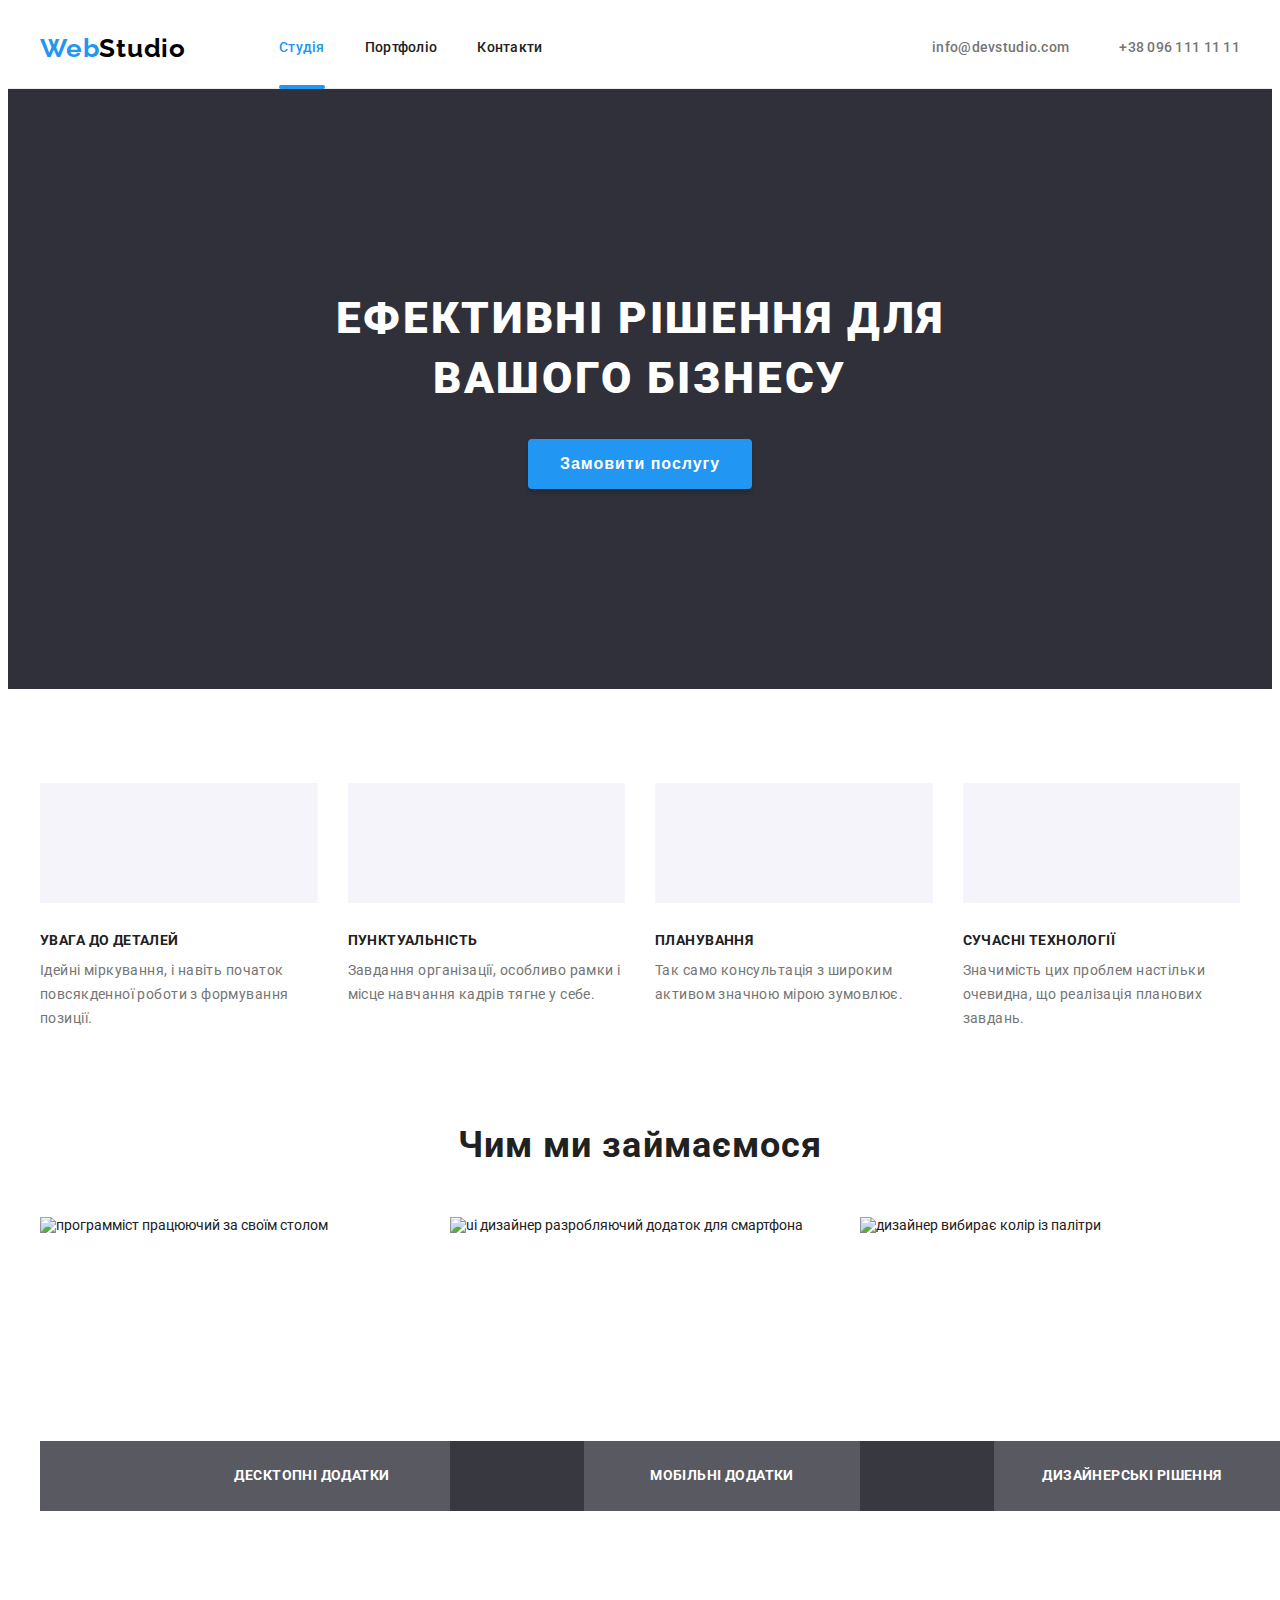
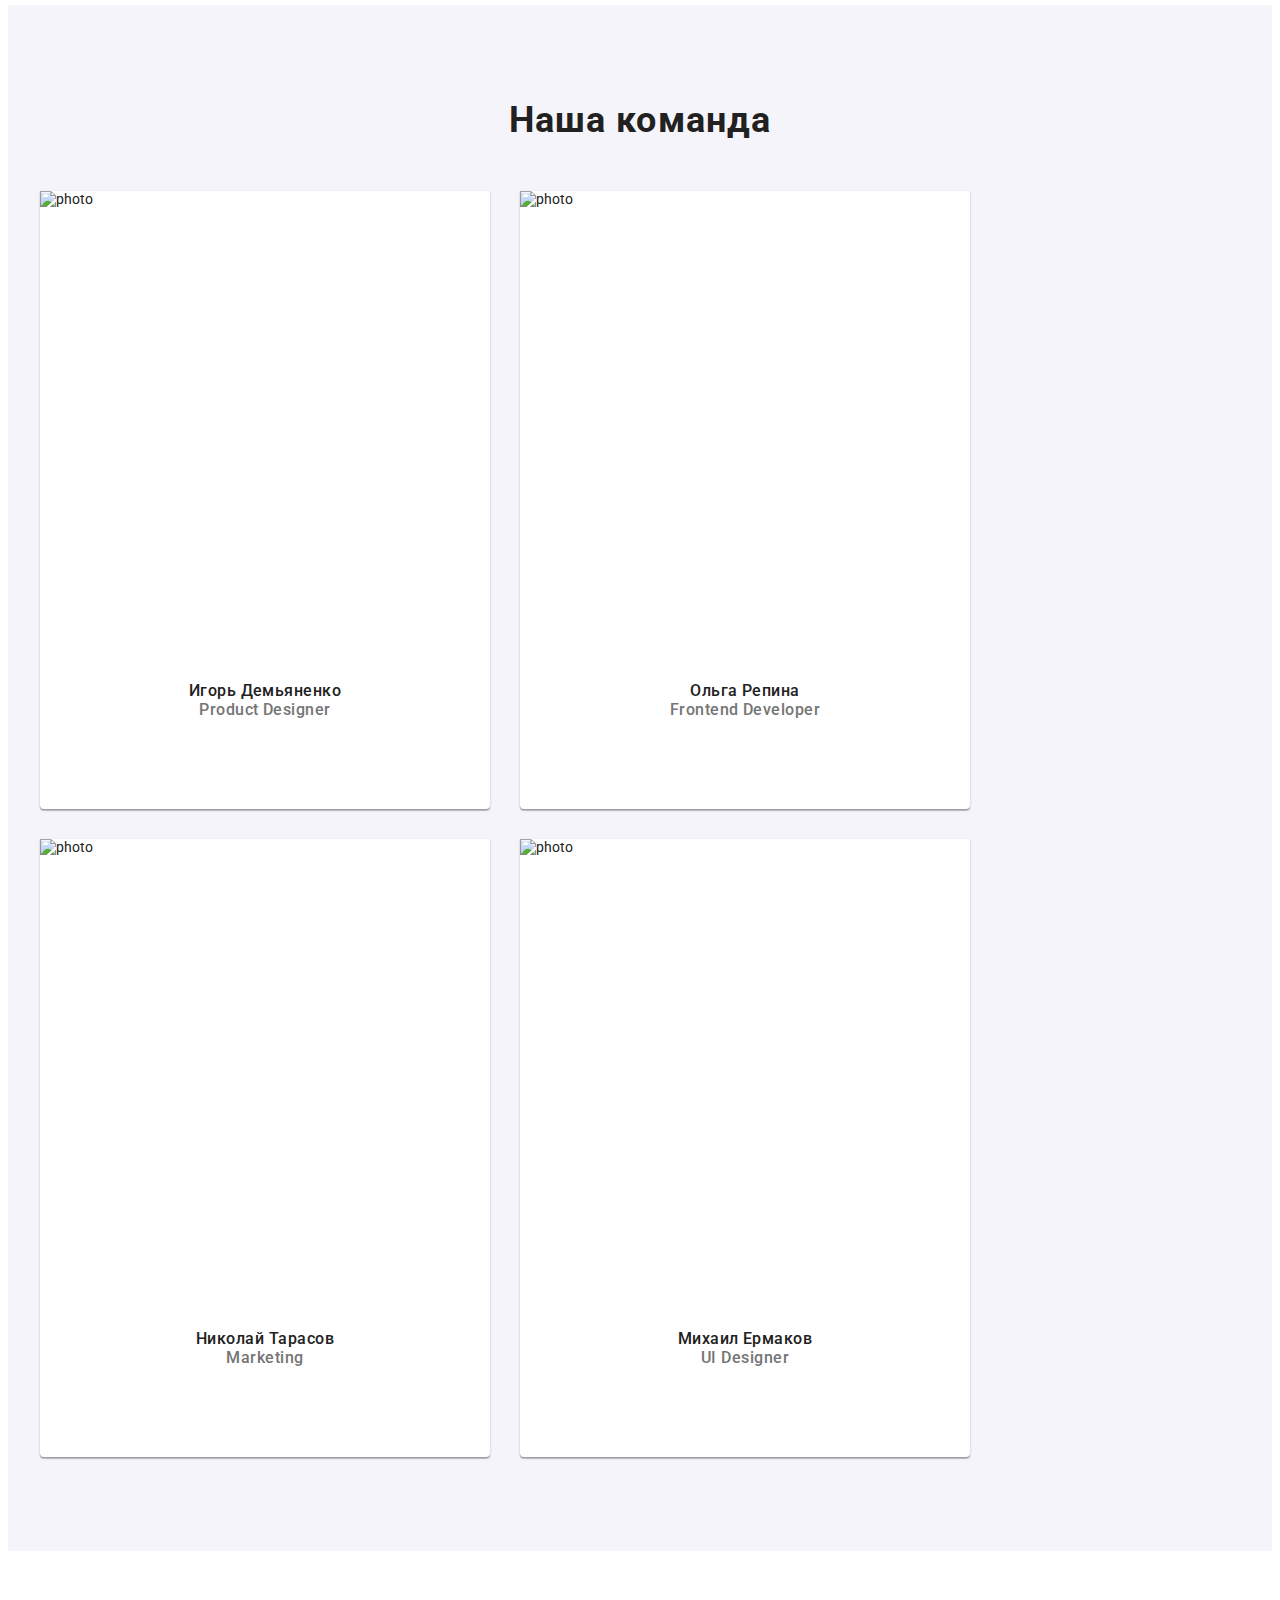
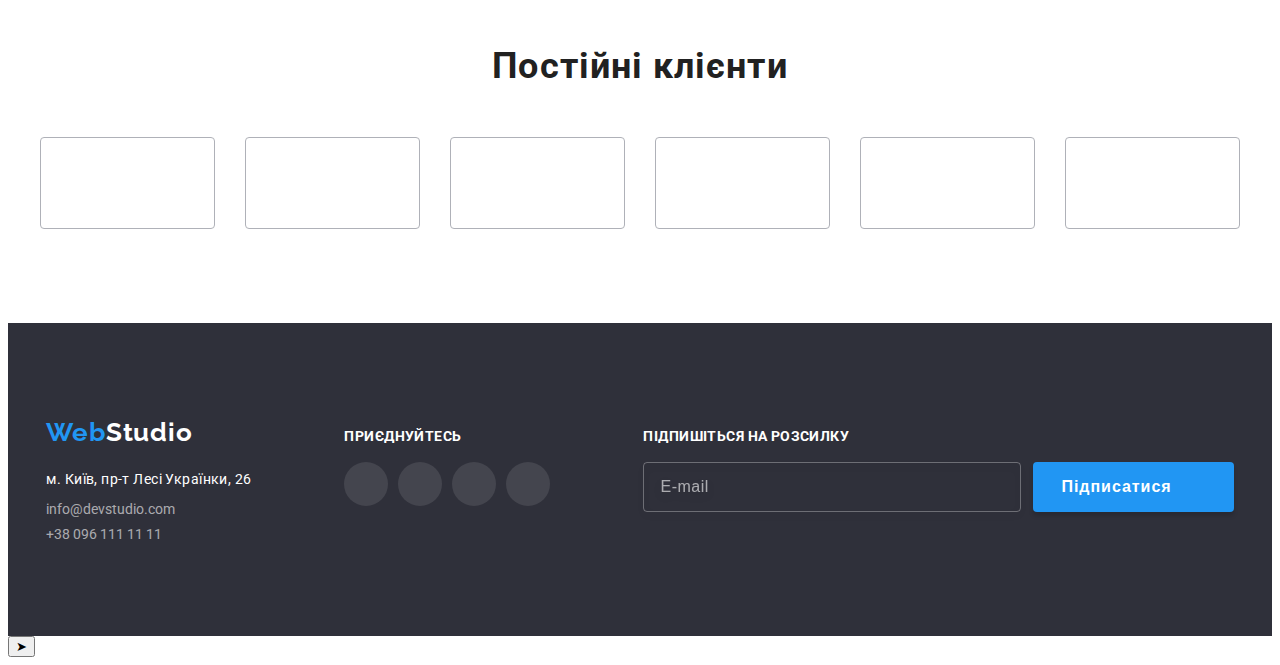
==== commit 9c0641ce: "bugfix" ====
--- a/index.html
+++ b/index.html
@@ -52,7 +52,7 @@
                   <a class="nav__link" href="./portfolio.html">Портфоліо</a>
                 </li>
                 <li class="nav__item">
-                  <a class="nav__link" href="">Контакти</a>
+                  <a class="nav__link" href="#footer">Контакти</a>
                 </li>
               </ul>
             </nav>
@@ -743,7 +743,7 @@
     </main>
 
     <!-- footer -->
-    <footer class="footer">
+    <footer class="footer" id="footer">
       <div class="footer__container container">
         <div class="footer__address-wrap">
           <a class="logo logo--light footer__logo" href="./index.html" lang="en"
@@ -884,7 +884,11 @@
         </form>
       </div>
     </div>
+     <!-- Top btn -->
+    <button onclick="topFunction()" id="myBtn" title="Go to top">&#10148;</button>
+    
     <script src="./js/modal.js"></script>
     <script src="./js/menu.js"></script>
+    <script src="./js/btn-top.js"></script>
   </body>
 </html>
